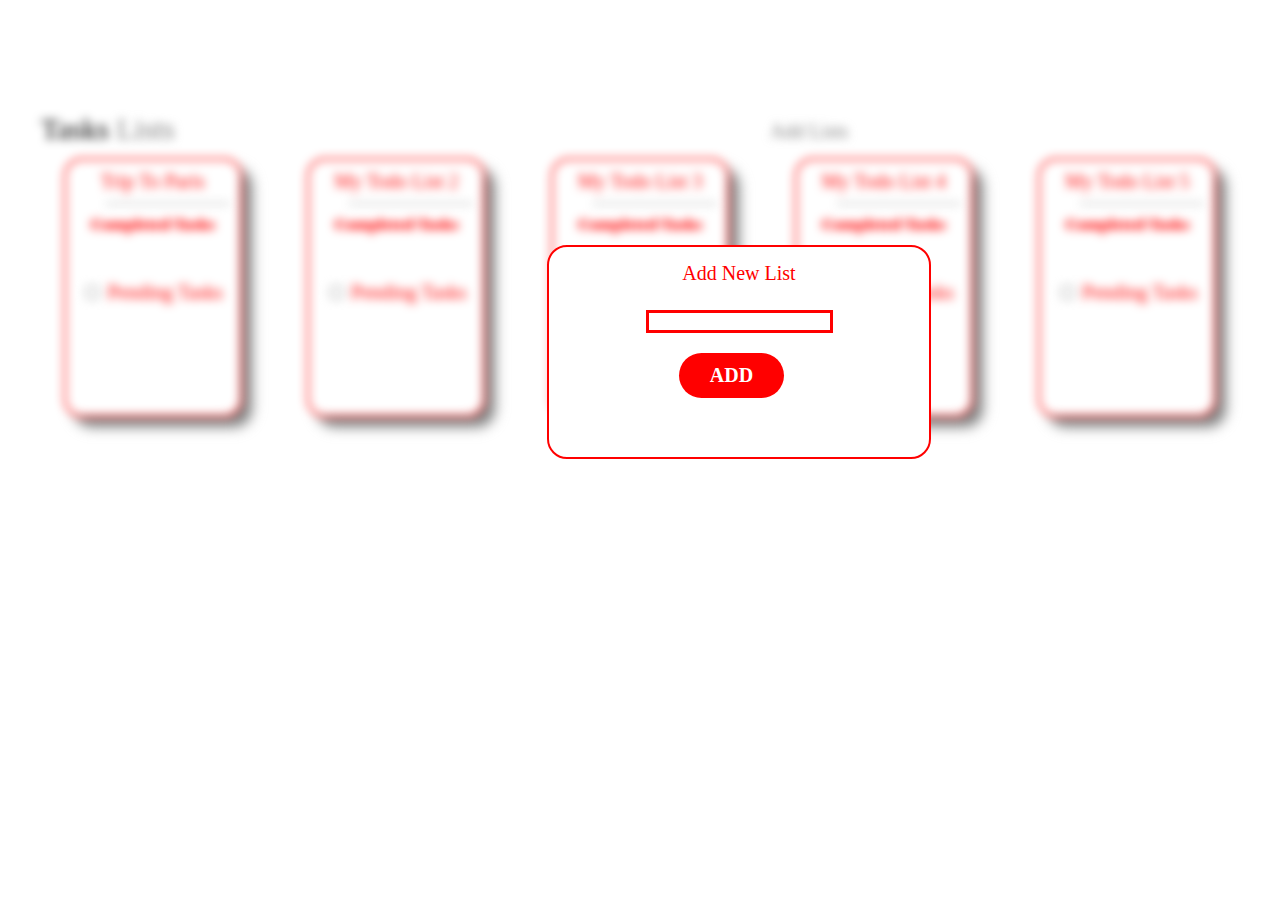
==== index2.html @ 369bb98a "first comit" ====
<!DOCTYPE html>
<html lang="en">
<head>
    <meta charset="UTF-8">
    <meta http-equiv="X-UA-Compatible" content="IE=edge">
    <meta name="viewport" content="width=device-width, initial-scale=1.0">
    <title>Document</title>
    <link rel="stylesheet" href="./index.css">
</head>
<body>
<div>
    <div class="blur">
        <div class="parent">
            <div class="class1">
                   Tasks <span style="color: grey;">Lists</span>
             </div>
           <div class="class2">
               <a href="./index2.html"><i class="fas fa-plus-circle" style="color:red; text-decoration: none;"></i></a>
                Add Lists
            </div>
      
        <div class="card-flex">
             <div class="class3">
                 <a style="text-decoration: none; color: red;" href="./index1.html">Trip To Paris</a>
                  <hr style="margin-left: 30px;">
                <div class="class4">
                    Completed Tasks
                </div>
                  <br>
                  <br>
                 <div class="class5">
                      <input type="checkbox">
                      Pending Tasks
                  </div>
             </div>
            <div class="class3">
              My Todo List 2
              <hr style="margin-left:30px;">
              <div class="class4">
                  Completed Tasks
              </div>
              <br>
              <br>
              <div class="class5">
                  <input type="checkbox">
                  Pending Tasks
              </div>
            </div>
           <div class="class3">
              My Todo List 3
              <hr style="margin-left:30px;">
              <div class="class4">
                  Completed Tasks
              </div>
              <br>
              <br>
              <div class="class5">
                  <input type="checkbox">
                  Pending Tasks
              </div>
            </div>
           <div class="class3">
              My Todo List 4
              <hr style="margin-left:30px;">
              <div class="class4">
                  Completed Tasks
              </div>
              <br>
              <br>
              <div class="class5">
                  <input type="checkbox">
                  Pending Tasks
              </div>
           </div>
           <div class="class3">
              My Todo List 5
              <hr style="margin-left:30px;">
              <div class="class4">
                  Completed Tasks
              </div>
              <br>
              <br>
              <div class="class5">
                  <input type="checkbox">
                  Pending Tasks
              </div>
          </div>
          </div>
          
      </div>
   </div>

   <div class="addlist-additem">
            Add New List
            <br>
            <br>
            <div>
               <input  type="text" name="text" id="text" value="">
            </div>
            <div >
               <a class="btn" href=" ">ADD</a>
           </div>
           
     </div>
</div>
</body>
</html>
---- index.css ----
.class1{
    font-size: 30px;
    margin-left: 33px;
    margin-top: 112px;
}
.class2{
    color: grey;
    margin-left: 762px;
    margin-top: -26px;
    font-size: 20px;
}

.card-flex{
    display: flex;
    justify-content: space-evenly;
    margin-top: 5px;
    height: 500px;
    width: 100%;
}
.class3{
    width: 154px;
    height: 235px;
    border-radius: 18px;
    border: 2px solid red;
    text-align: center;
    color: red;
    font-size: 20px;
    margin: 10px;
    padding: 10px;
    box-shadow: 10px 10px 10px grey;
}
.class4{
    text-decoration: line-through;
    font-size: 17px;
    font-weight: bold;
}
.class6{
    margin-top: 50px;
    text-align: center;
    font-size: 30px;
    font-weight: bold;

}
.class7{
    width: 154px;
    height: 235px;
    border-radius: 18px;
    border: 2px solid red;
    text-align: center;
    color: red;
    font-size: 20px;
    margin-left: 660px;
    margin-top: 40px;
}
.class8{
    margin-top: 75px;
    margin-left: 100px;
}
.class10{
    text-decoration: line-through;
    font-size: 17px;
    font-weight: bold;
}
.blur{
    filter: blur(5px);
}
.addlist-additem{
    border: 2px solid red;
  background: white;
  color: red;
  border-radius: 20px;
  width: 350px;
  height: 180px;
   z-index: 1; 
  text-align: center;
  padding: 15px;
  font-size: 20px;
  position: absolute; 
  top: 245px;
  left: 547px;
 
} 
input{
  border: 3px solid red;
}
.btn{
  display: block;
  width: 85px;
  height: 25px;
  background: red;
  padding: 10px;
  text-decoration: none;
  text-align: center;
  border-radius: 27px;
  color: white;
  font-weight: bold;
  line-height: 25px;
  margin-top: 20px;
  margin-left: 115px;
}



@media screen and (min-width:360px) and (max-width:800px) {
    .card-flex{
        display: flex;
        flex-direction: column;
        margin-top: -60px;

    }
    .class3{
        border-radius: 23px;
        width: 250px;
        height: 30px;
    }
    .class1{
        font-size: 32px;
    margin: left;
    margin-left: 30px;
    }
    .class2{
        margin-left: 219px;
    /* margin-top: 37px; */
    margin-bottom: 49px;
    }
    .class4{
        display: none;
    }
    .class5{
        display: none;
    }
    .addlist-additem{
        margin-left: -529px;
        border-radius: 20px;
        width: 282px;
        height: 176px;
    }
    hr{
       display: none; 
    }
    .class7{
        margin-left: 70px;
        
    }
     .Horizontal{
        display: inherit;
    } 
   .btn{
       margin-left: 87px;
   }    

}
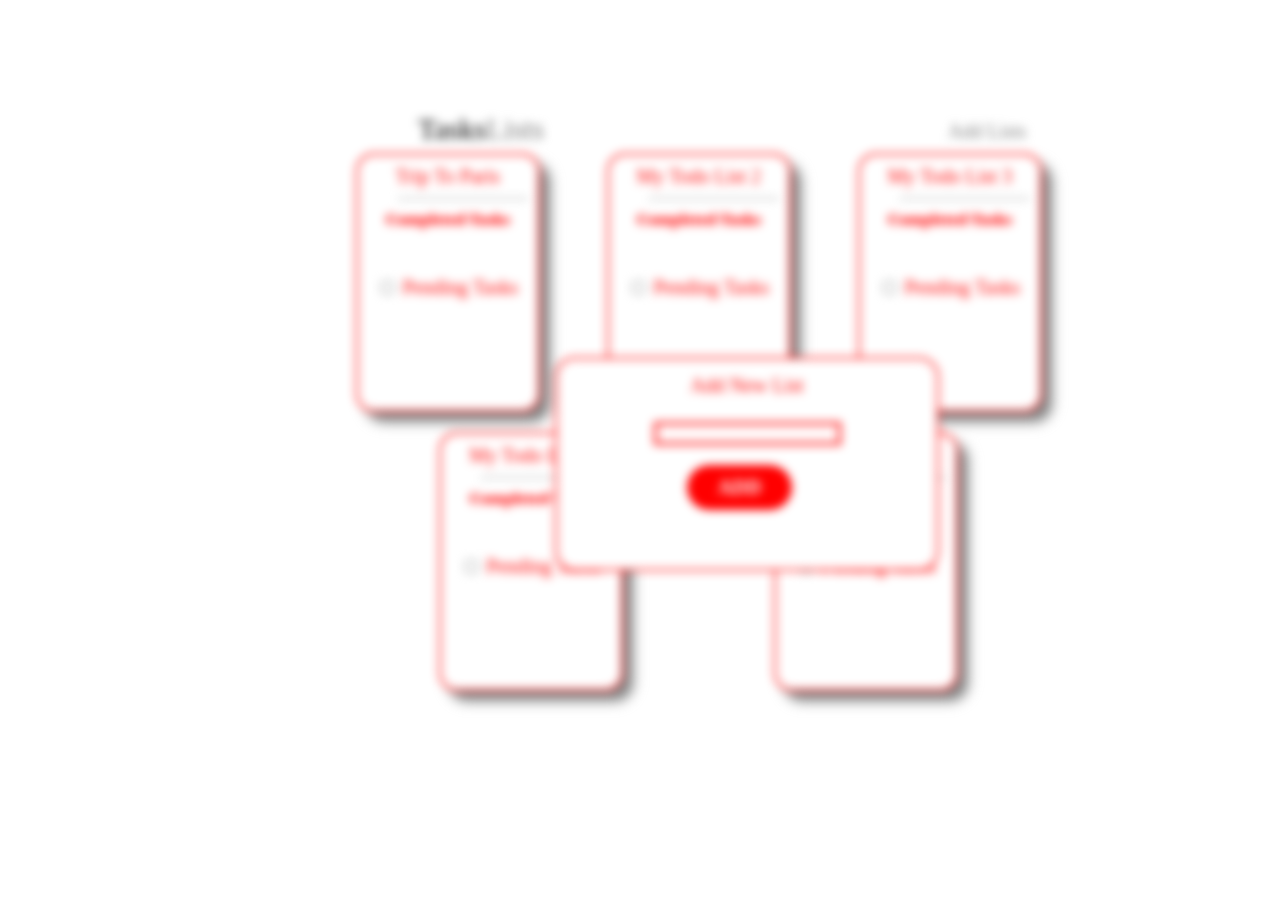
==== commit e13780fa: "first commit" ====
--- a/index2.html
+++ b/index2.html
@@ -10,86 +10,87 @@
 <body>
 <div>
     <div class="blur">
-        <div class="parent">
-            <div class="class1">
-                   Tasks <span style="color: grey;">Lists</span>
-             </div>
-           <div class="class2">
-               <a href="./index2.html"><i class="fas fa-plus-circle" style="color:red; text-decoration: none;"></i></a>
-                Add Lists
+       
+     <div class="parent">
+        <div class="class1">
+                <span class="class13">Tasks</span><span style="color: grey;">Lists</span> 
+               
+         </div>
+       <div class="class2">
+           <a href="./index2.html"><i class="fas fa-plus-circle" style="color:red; text-decoration: none;"></i></a>
+           <span class="class12"> Add Lists</span>
+        </div>
+  
+    <div class="card-flex">
+         <div class="class3">
+             <a style="text-decoration: none; color: red;" href="./index1.html">Trip To Paris</a>
+              <hr style="margin-left: 30px;">
+            <div class="class4">
+                Completed Tasks
             </div>
-      
-        <div class="card-flex">
-             <div class="class3">
-                 <a style="text-decoration: none; color: red;" href="./index1.html">Trip To Paris</a>
-                  <hr style="margin-left: 30px;">
-                <div class="class4">
-                    Completed Tasks
-                </div>
-                  <br>
-                  <br>
-                 <div class="class5">
-                      <input type="checkbox">
-                      Pending Tasks
-                  </div>
-             </div>
-            <div class="class3">
-              My Todo List 2
-              <hr style="margin-left:30px;">
-              <div class="class4">
-                  Completed Tasks
-              </div>
               <br>
               <br>
-              <div class="class5">
+             <div class="class5">
                   <input type="checkbox">
                   Pending Tasks
               </div>
-            </div>
-           <div class="class3">
-              My Todo List 3
-              <hr style="margin-left:30px;">
-              <div class="class4">
-                  Completed Tasks
-              </div>
-              <br>
-              <br>
-              <div class="class5">
-                  <input type="checkbox">
-                  Pending Tasks
-              </div>
-            </div>
-           <div class="class3">
-              My Todo List 4
-              <hr style="margin-left:30px;">
-              <div class="class4">
-                  Completed Tasks
-              </div>
-              <br>
-              <br>
-              <div class="class5">
-                  <input type="checkbox">
-                  Pending Tasks
-              </div>
-           </div>
-           <div class="class3">
-              My Todo List 5
-              <hr style="margin-left:30px;">
-              <div class="class4">
-                  Completed Tasks
-              </div>
-              <br>
-              <br>
-              <div class="class5">
-                  <input type="checkbox">
-                  Pending Tasks
-              </div>
+         </div>
+        <div class="class3">
+          My Todo List 2
+          <hr style="margin-left:30px;">
+          <div class="class4">
+              Completed Tasks
           </div>
+          <br>
+          <br>
+          <div class="class5">
+              <input type="checkbox">
+              Pending Tasks
           </div>
-          
+        </div>
+       <div class="class3">
+          My Todo List 3
+          <hr style="margin-left:30px;">
+          <div class="class4">
+              Completed Tasks
+          </div>
+          <br>
+          <br>
+          <div class="class5">
+              <input type="checkbox">
+              Pending Tasks
+          </div>
+        </div>
+       <div class="class3">
+          My Todo List 4
+          <hr style="margin-left:30px;">
+          <div class="class4">
+              Completed Tasks
+          </div>
+          <br>
+          <br>
+          <div class="class5">
+              <input type="checkbox">
+              Pending Tasks
+          </div>
+       </div>
+       <div class="class3">
+          My Todo List 5
+          <hr style="margin-left:30px;">
+          <div class="class4">
+              Completed Tasks
+          </div>
+          <br>
+          <br>
+          <div class="class5">
+              <input type="checkbox">
+              Pending Tasks
+          </div>
       </div>
-   </div>
-
+      
+      </div>
+      
+  </div>
    <div class="addlist-additem">
             Add New List
             <br>
--- a/index.css
+++ b/index.css
@@ -2,25 +2,32 @@
 
 .class1{
     font-size: 30px;
-    margin-left: 33px;
+    margin-left: 410px;
     margin-top: 112px;
 }
 .class2{
     color: grey;
-    margin-left: 762px;
+    margin-left: 940px;
     margin-top: -26px;
     font-size: 20px;
 }
 
 .card-flex{
-    display: flex;
+    /* display: flex;
     justify-content: space-evenly;
     margin-top: 5px;
     height: 500px;
-    width: 100%;
+    width: 100%; */
+    width: 800px;
+    height: auto;
+    display: flex;
+    margin-left: 23%;
+    justify-content: space-evenly;
+    flex-wrap: wrap;
+    align-items: center;
 }
 .class3{
-    width: 154px;
+    width: 160px;
     height: 235px;
     border-radius: 18px;
     border: 2px solid red;
@@ -103,27 +110,49 @@
 
 
 
-@media screen and (min-width:360px) and (max-width:800px) {
+@media screen and (min-width:300px) and (max-width:800px) {
     .card-flex{
         display: flex;
         flex-direction: column;
         margin-top: -60px;
+        margin-left: -134px;
 
     }
+    
     .class3{
-        border-radius: 23px;
-        width: 250px;
-        height: 30px;
+        /* border-radius: 9px;
+    width: 315px;
+    height: 45px;
+    border: 1px solid;
+    margin: 20px; */
+    border-radius: 9px;
+    width: 285px;
+    height: 35px;
+    border: 1px solid;
+    margin: 36px;
+    padding: 23px;
+    font-size: 35px;
     }
     .class1{
-        font-size: 32px;
-    margin: left;
-    margin-left: 30px;
+        font-size: 46px;
+    margin-left: 100px;
     }
+    .class12{
+        display: none;
+    }
+    .class13{
+        font-size: 55px;
+        font-weight: bold;
+    } 
     .class2{
-        margin-left: 219px;
-    /* margin-top: 37px; */
-    margin-bottom: 49px;
+        /* margin-left: 216px;
+    margin-top: -33px;
+    margin-bottom: 44px;
+    font-size: 30px; */
+    margin-left: 367px;
+    margin-top: -50px;
+    margin-bottom: 56px;
+    font-size: 40px;
     }
     .class4{
         display: none;
@@ -150,5 +179,8 @@
    .btn{
        margin-left: 87px;
    }    
-
+    .class8 {
+        margin-top: 55px;
+        margin-left: 115px;
+    }
 }